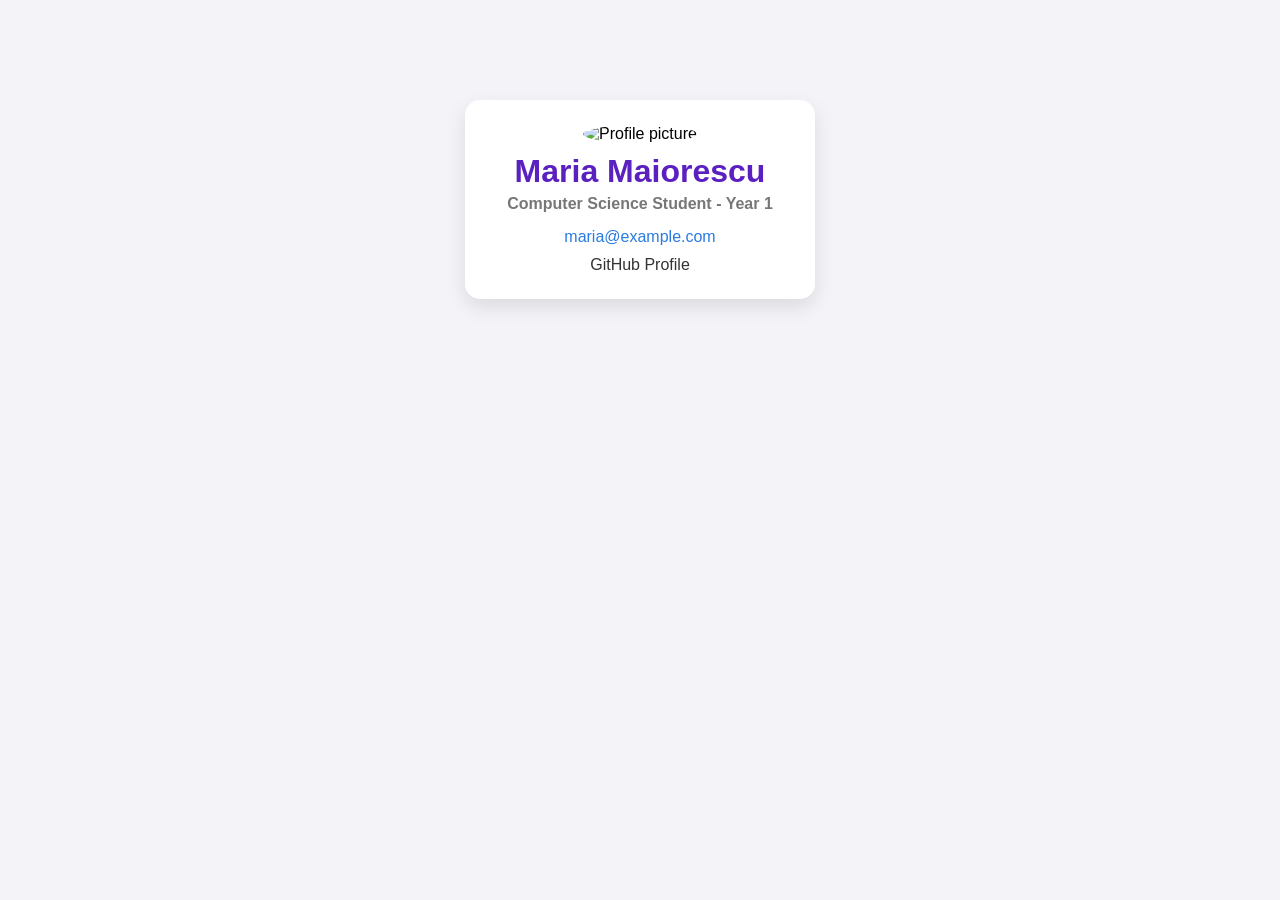
==== card.html @ 5950c47f "lab 4 - css" ====
<!DOCTYPE html>
<html lang="en">
<head>
    <meta charset="UTF-8">
    <title>Business Card</title>
    <link rel="stylesheet" href="card.css">
</head>
<body>

<div id="card">

    <img src="https://via.placeholder.com/120" alt="Profile picture" class="profile-img">

    <h1 class="name">Maria Maiorescu</h1>

    <h2 class="subtitle">Computer Science Student - Year 1</h2>

    <a href="mailto:maria@example.com" class="email">maria@example.com</a>

    <a href="https://github.com/" class="github">GitHub Profile</a>

</div>

</body>
</html>
---- card.css ----
/* element selectors */
body {
    margin: 0;
    background-color: #f4f4f8;
    font-family: Arial, sans-serif;
}

h1 {
    margin: 10px 0 5px;
}

h2 {
    margin: 0 0 15px;
}

/* id selector */
#card {
    width: 300px;
    margin: 100px auto;
    padding: 25px;
    background: white;
    border-radius: 15px;
    text-align: center;
    box-shadow: 0 8px 20px rgba(0,0,0,0.1);
}

/* class selectors */
.profile-img {
    width: 120px;
    height: 120px;
    border-radius: 50%;
}

.name {
    color: #5b20c0;
}

.subtitle {
    color: #777;
    font-size: 16px;
}

/* more class selectors */
.email {
    display: block;
    margin: 10px 0;
    color: #2a7ae2;
    text-decoration: none;
}

.github {
    display: block;
    color: #333;
    text-decoration: none;
}

/* second id selector example */
#card a:hover {
    text-decoration: underline;
}
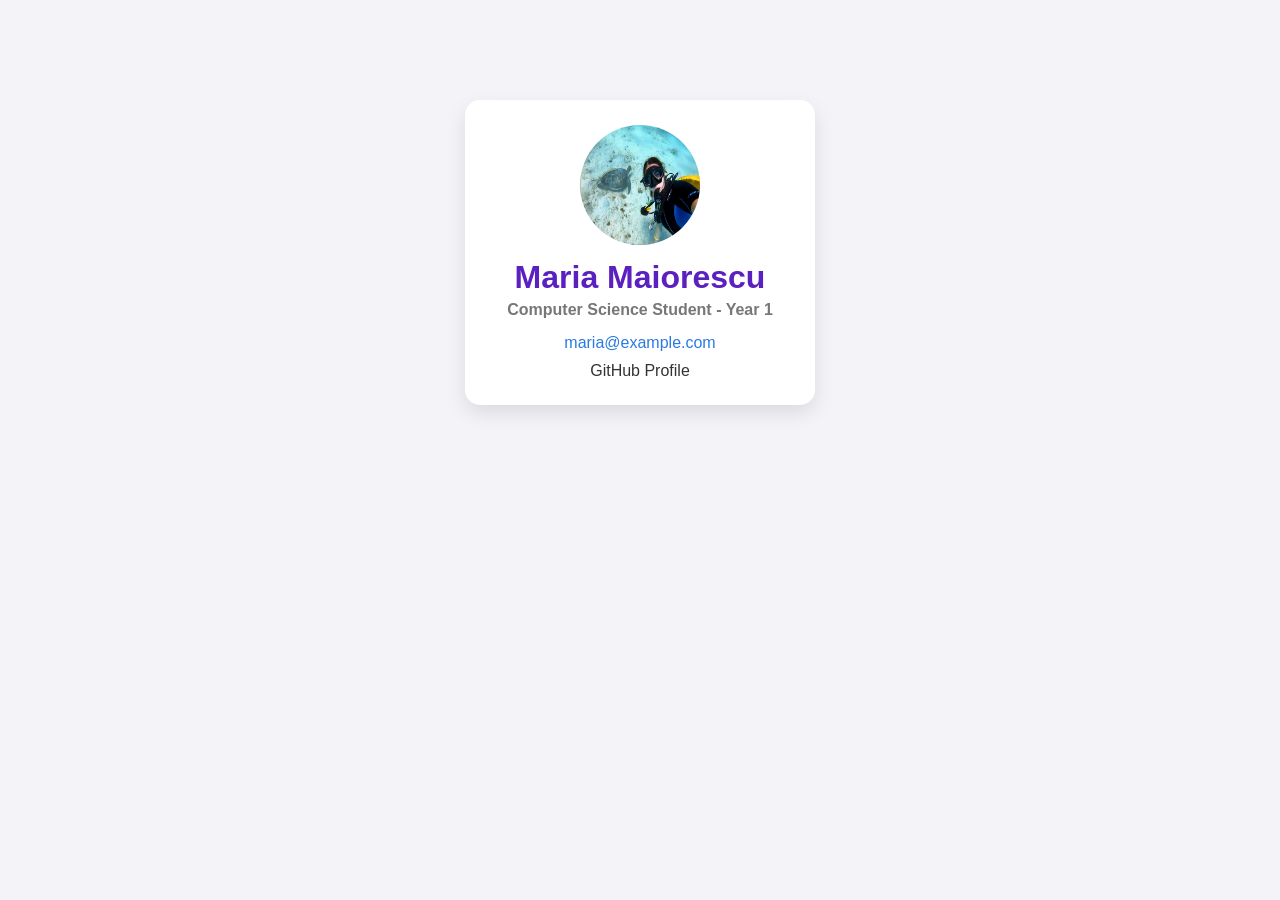
==== commit 0ff30f2c: "photo added" ====
--- a/card.html
+++ b/card.html
@@ -9,7 +9,7 @@
 
 <div id="card">
 
-    <img src="https://via.placeholder.com/120" alt="Profile picture" class="profile-img">
+    <img src="images/maria-turtle.jpeg" alt="Profile picture" class="profile-img">
 
     <h1 class="name">Maria Maiorescu</h1>
 
